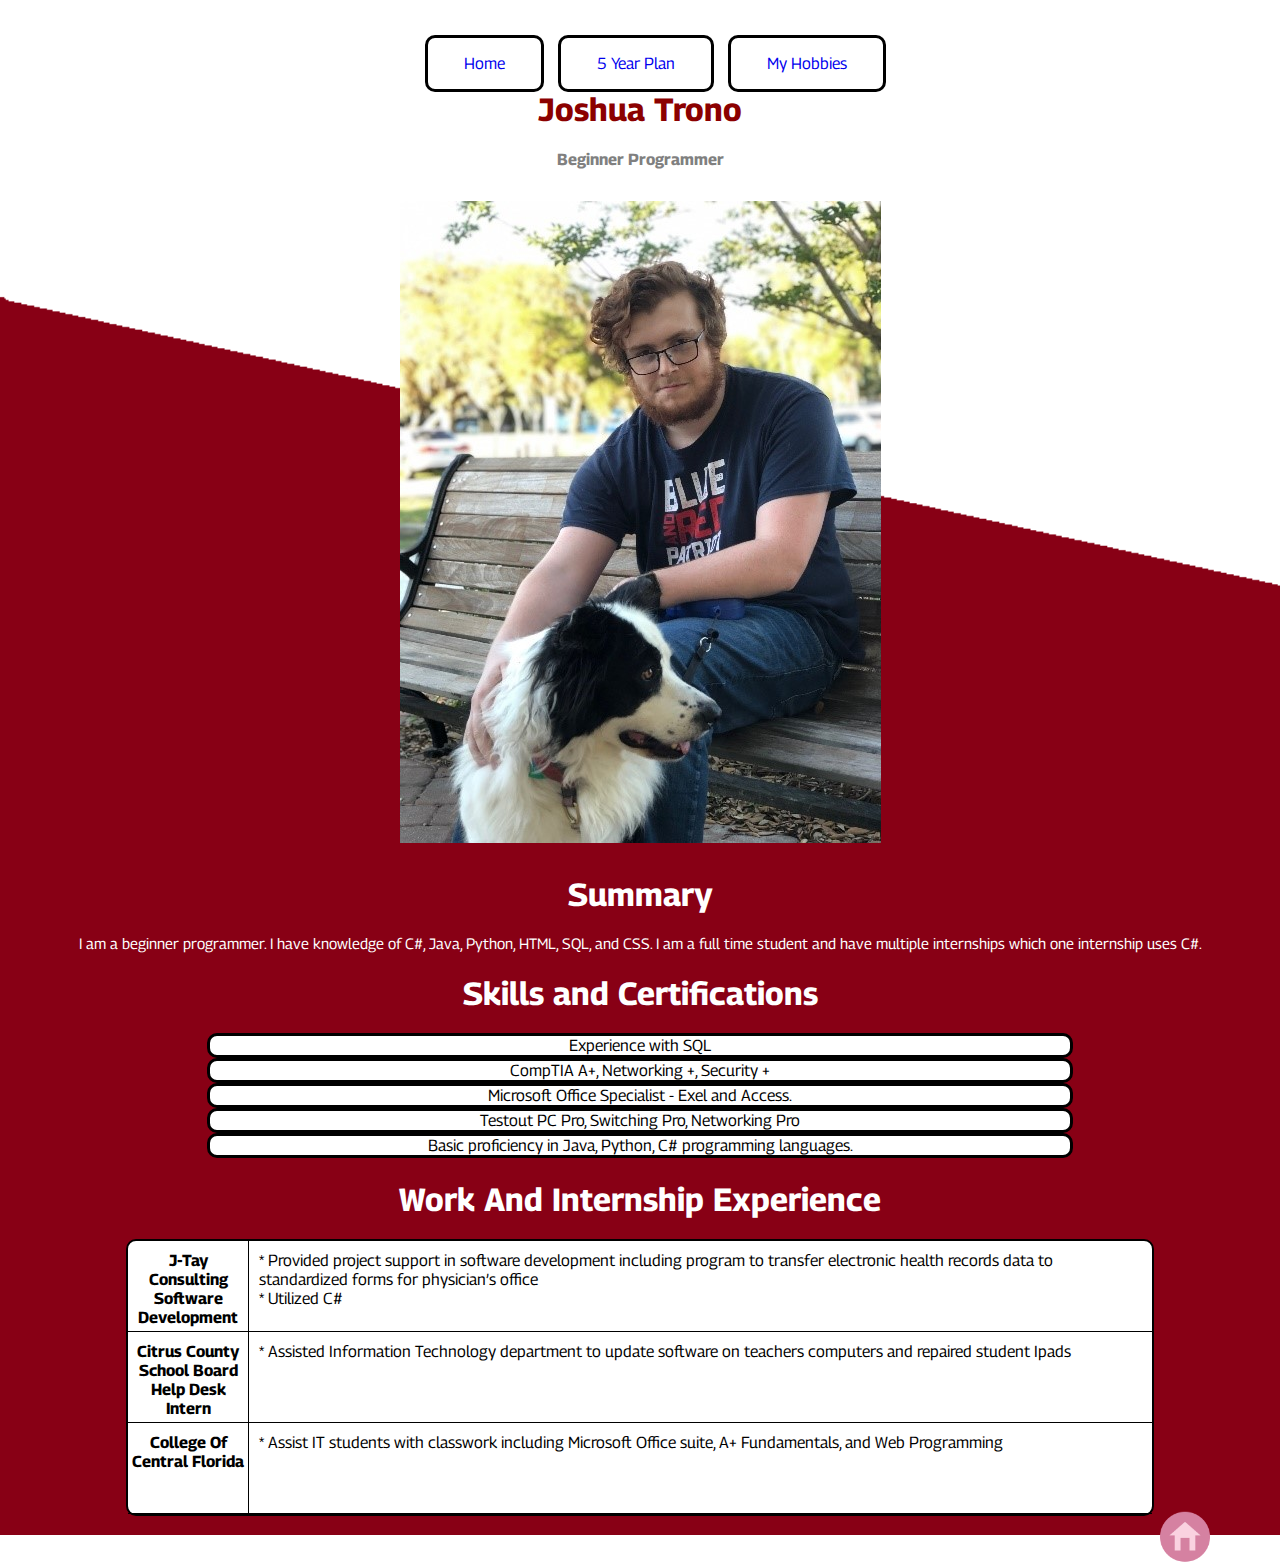
==== index.html @ 9237fd0a "test" ====
<!DOCTYPE>
<html lang="en">
<head>
   <meta charset="utf-8" />
   <meta name="viewport" content="width=device-width, initial-scale=1" />
   <title>Joshua Trono Final Project</title>
   <link href="nav_style.css" rel="stylesheet" />
   <link href="index.css" rel="stylesheet" />
   <script src="topScript.js" defer></script>
</head>
<header>
<nav>
   <ul>
      <li><a href="index.html">Home</a></li>
      <li><a href="fiveYearPlan.html">5 Year Plan</a></li>
      <li><a href="hobbies.html">My Hobbies</a></li>
   </ul>
 </nav>
</header>
<body>

   <div class="container">
      <h1>Joshua Trono</h1>
      <h2>Beginner Programmer</h2>
      <div class="images">
         <img src="./images/Picture1.jpg" alt="photo of me">

      </div>
      </div>
      <div>
      <h1>Summary</h1>
      <p>I am a beginner programmer. I have knowledge of C#, Java, Python, HTML, SQL, and CSS. I am a full time student
         and have multiple internships which one internship uses C#.
      </p>
      <h1>Skills and Certifications</h1>
   </div>
      <ol>
         <li>Experience with SQL</li>
         <li>CompTIA A+, Networking +, Security +</li>
         <li>Microsoft Office Specialist - Exel and Access.</li>
         <li>Testout PC Pro, Switching Pro, Networking Pro</li>
         <li>Basic proficiency in Java, Python, C# programming languages.</li>
       </ol>

   <h1> Work And Internship Experience</h1>
   
   <dl id="experience">
      <dt>J-Tay Consulting<br />Software Development  </dt>
      <dd>* Provided project support in software development including program to transfer
         electronic health records data to standardized forms for physician’s office <br /> 
         * Utilized C#
      </dd>
      <dt>Citrus County School Board<br />Help Desk Intern</dt>
      <dd>* Assisted Information Technology department to update software on teachers
         computers and repaired student Ipads</dd>
      <dt>College Of Central Florida</dt>
      <dd>* Assist IT students with classwork including Microsoft Office suite, A+
         Fundamentals, and Web Programming</dd>
         </dl> 
   
</body>
<footer>
   <div class="bottom">
  
      <button onclick="toTopFunction()" id="myBtn" title="Go To Top"><img src="./images/toTopButton.png"></button>
      </div>
</footer>




</html>
---- nav_style.css ----
@import url('https://fonts.googleapis.com/css2?family=Georama:ital,wght@0,700;1,400&display=swap');

nav {
    display: inline-block;
    list-style-type: none;

    list-style:none;
    margin:0px;
    padding:0px;
    text-align:center;
    width:100%;
    height: 40px;
    font-size: medium;
    font-family: 'Georama', sans-serif;
    
    
}
.nav ul {
    display: inline-block;
    text-align: center;
    width: 100%;
}
li {
    display: inline-block;
    margin-right: 10px;
    padding-right: 20px;
    padding-left: 20px;
    list-style-type: none;
    border-style:solid;
    border-radius: 10px;
    border-spacing: 10px;
    background-color: white;
}
li a {
    text-decoration: none;
    display:inline-block;
    padding: 1rem;
}
#myBtn img {
    width: 50px;
}
#myBtn {
    color: red;
    background: transparent;
    border: none;
    position: absolute;
    right: 5%;

    transform: translateY(-10%);
}




@media only screen and (max-width: 600px) {
    nav {
        width: 100%;
        font-size: 10px;
        float:center;
    }
    nav ul {
        padding: 5px;
    }
    li {
        padding: 1px;
        margin: 0;
    }
    #myBtn {
        color: red;
        background: transparent;
        width: 10%;
        border: none;
        position: absolute;
        right: 2%;
        transform: translateY(-50%);
    }
}
---- index.css ----
@import url('https://fonts.googleapis.com/css2?family=Georama:ital,wght@0,700;1,400&display=swap');

 /* This is for my first page index is mainly about myself plus resume */

html {
    background-image: url("./images/background.png");
    background-repeat: no-repeat; 
    background-size:cover;
    width: 100%;
    overflow: scroll;
    scroll-behavior: smooth;

}
body {
    display: inline;
    width: 100%;
    font-family: 'Georama', sans-serif;
    scroll-behavior: auto;
}
body > img {
    border: 5px;
}
p {
    font-size: 15px;
}
body {
    max-width: 600px;
    margin: 0 auto;
    padding: 0 3rem;
    margin-top: 4rem;
    text-align: center;
}
.container h1 {
    padding-top: 10px;
    color: darkred;
    font-size: 2rem;
}
body h2 {
    color: gray;
    font-size: 1rem;
}
p {
    color: white;

}
.images {
    margin-top: 2rem;
    margin-bottom: 2rem;
}
h1 {
    color: white;
}
ol > li  {
        float: center;
        width: 80%;
        margin: 0 auto;
}
ol {
    padding: 0;
    margin: 0 auto;
    float:center;
    width: 80%;

}

/*list for internship */
dl {
    border: 2px solid black;
    background: white;
    width: 80%;
    margin: 0 auto;
    border-radius: 10px;
    
}
dt {
    float: left;
    clear: left;
    width: 120px;
    height: 70px;
    text-align: center;
    border-bottom: 1px solid black;
    font-weight: bolder;
    padding-top: 10px;
    padding-bottom:10px;


}
dd {
    border-left:1px solid black;
    border-bottom: 1px solid black;
    margin: 0px 0 0 120px;
    padding: 10px;
    color: black;
    text-align: left;
    height:70px;


}
@media only screen and (max-width: 900px) {
    img {
        width: 100%;
    }
    body{
        margin-bottom: 0px;
        padding-bottom: 0px;
        width: 80%;
    }
    ol {
        padding: 0;
        margin: 0 auto;
    }
    h1 {
        color: white;
    }
    dd {
        font-size: 12px;
    }

}
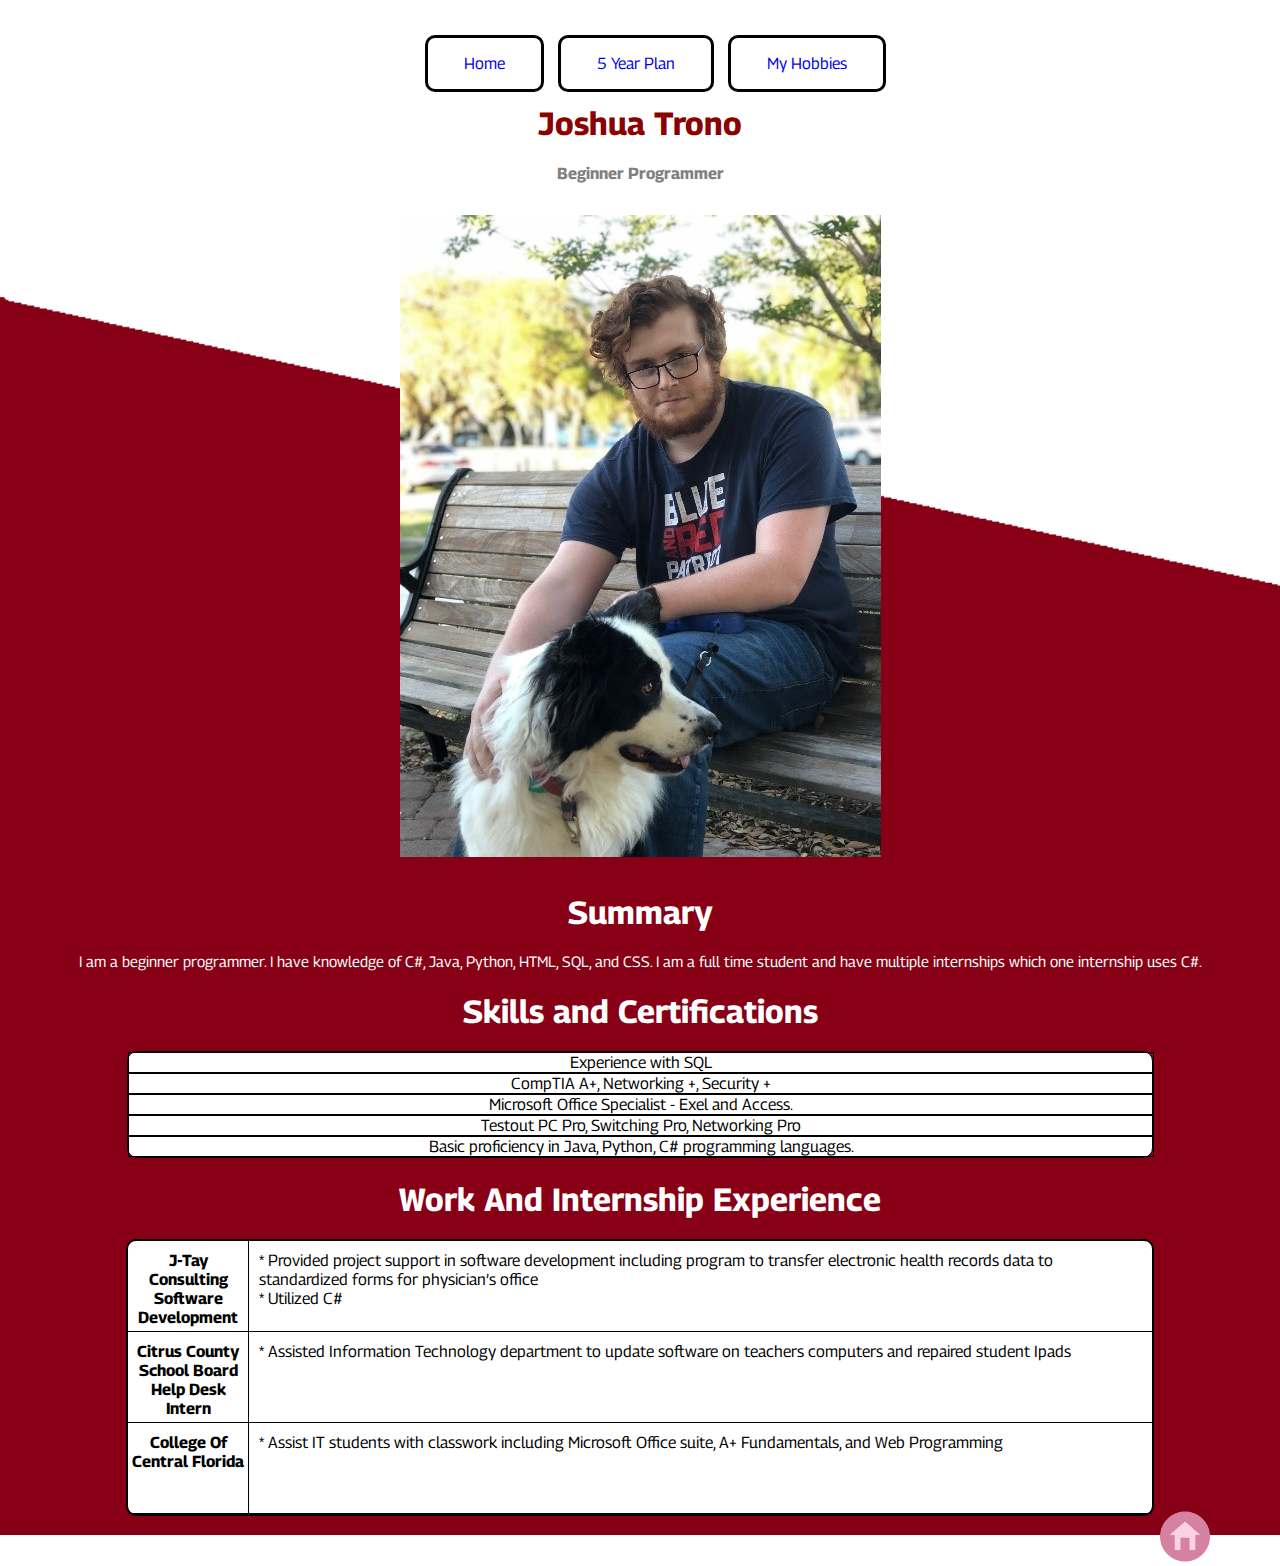
==== commit f5ab843b: "changes" ====
--- a/index.html
+++ b/index.html
@@ -1,4 +1,4 @@
-<!DOCTYPE>
+<!DOCTYPE html>
 <html lang="en">
 <head>
    <meta charset="utf-8" />
--- a/nav_style.css
+++ b/nav_style.css
@@ -20,7 +20,7 @@
     text-align: center;
     width: 100%;
 }
-li {
+nav li {
     display: inline-block;
     margin-right: 10px;
     padding-right: 20px;
@@ -31,7 +31,7 @@
     border-spacing: 10px;
     background-color: white;
 }
-li a {
+nav li a {
     text-decoration: none;
     display:inline-block;
     padding: 1rem;
@@ -52,7 +52,7 @@
 
 
 
-@media only screen and (max-width: 600px) {
+@media only screen and (max-width: 900px) {
     nav {
         width: 100%;
         font-size: 10px;
--- a/index.css
+++ b/index.css
@@ -6,9 +6,7 @@
     background-image: url("./images/background.png");
     background-repeat: no-repeat; 
     background-size:cover;
-    width: 100%;
-    overflow: scroll;
-    scroll-behavior: smooth;
+
 
 }
 body {
@@ -16,6 +14,8 @@
     width: 100%;
     font-family: 'Georama', sans-serif;
     scroll-behavior: auto;
+    overflow: scroll;
+    scroll-behavior: smooth;
 }
 body > img {
     border: 5px;
@@ -96,6 +96,21 @@
 
 
 }
+
+/*for my skills and cert */
+ol {
+    background: white;
+    border: 1px solid black;
+    border-radius: 10px;
+    list-style-type: none;
+
+}
+ol > li {
+    border: 1px solid black;
+    width: 100%;
+}
+
+
 @media only screen and (max-width: 900px) {
     img {
         width: 100%;
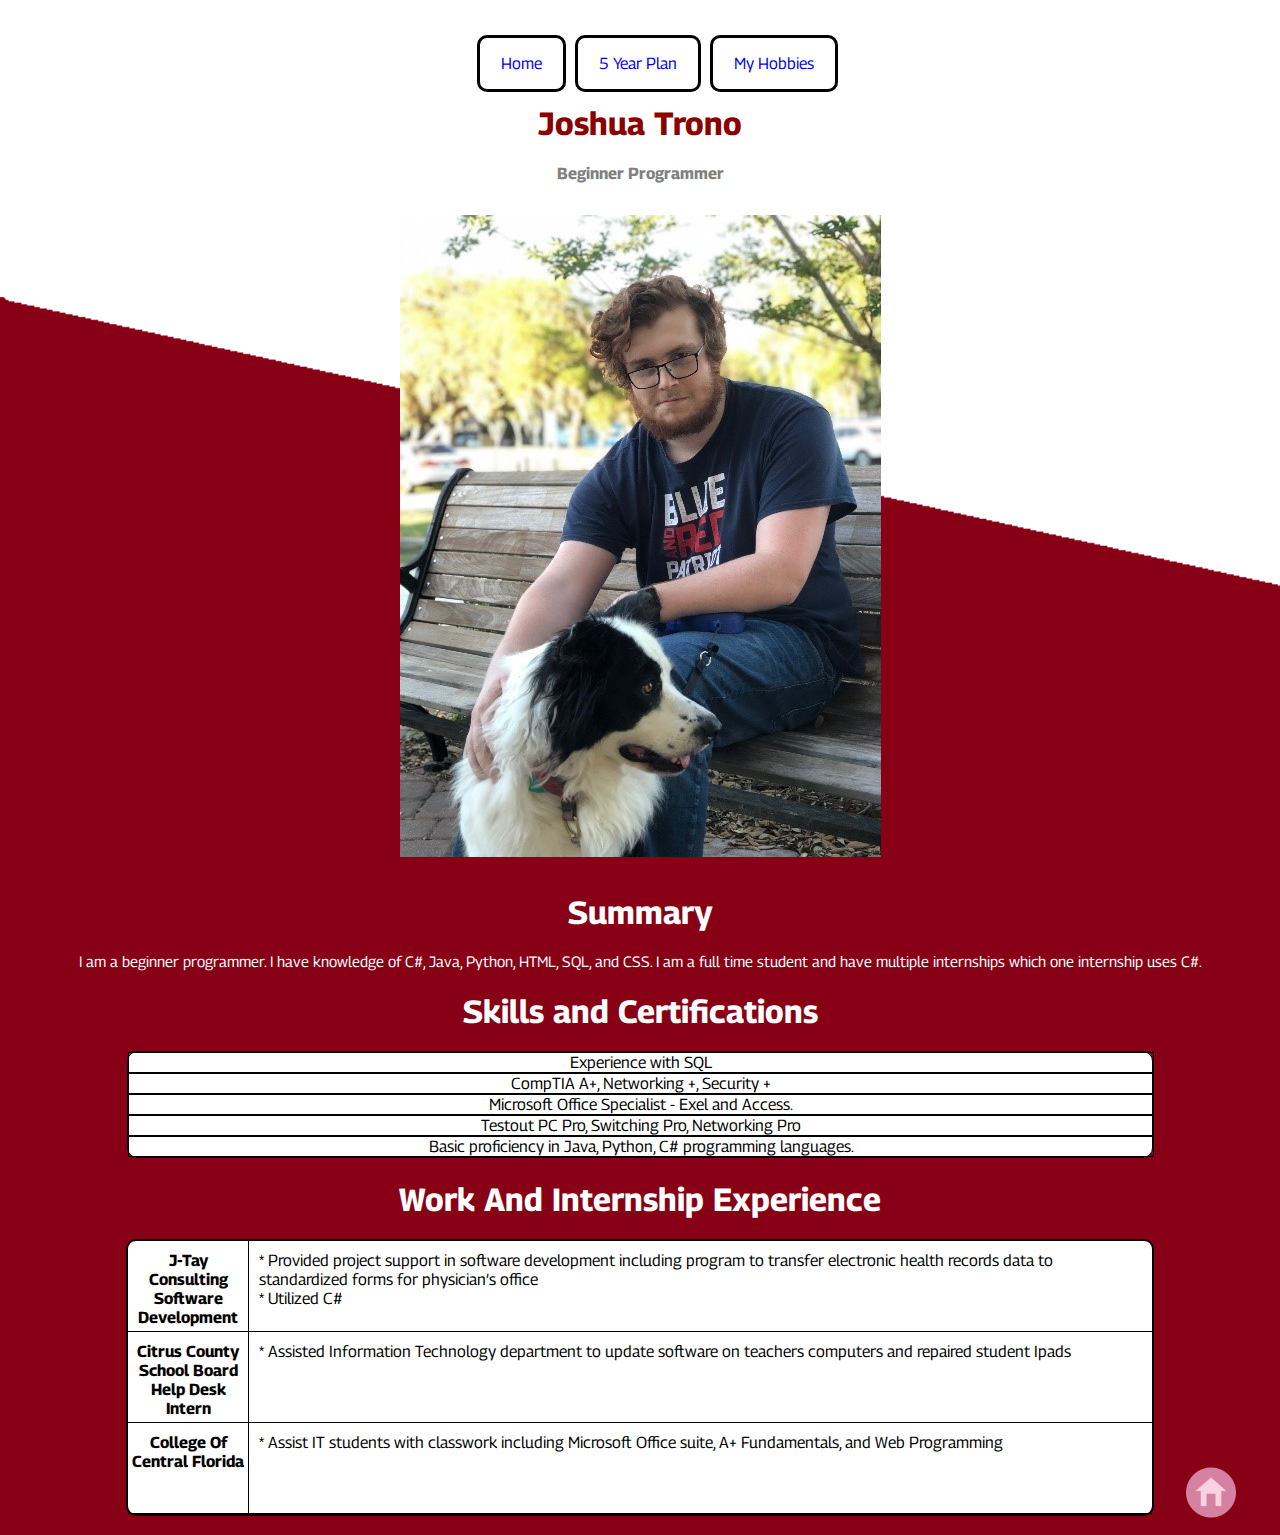
==== commit d17c7358: "test" ====
--- a/index.html
+++ b/index.html
@@ -1,5 +1,6 @@
 <!DOCTYPE html>
 <html lang="en">
+
 <head>
    <meta charset="utf-8" />
    <meta name="viewport" content="width=device-width, initial-scale=1" />
@@ -8,17 +9,18 @@
    <link href="index.css" rel="stylesheet" />
    <script src="topScript.js" defer></script>
 </head>
-<header>
-<nav>
-   <ul>
-      <li><a href="index.html">Home</a></li>
-      <li><a href="fiveYearPlan.html">5 Year Plan</a></li>
-      <li><a href="hobbies.html">My Hobbies</a></li>
-   </ul>
- </nav>
-</header>
+
+
 <body>
-
+   <header>
+      <nav>
+         <ul>
+            <li><a href="index.html">Home</a></li>
+            <li><a href="fiveYearPlan.html">5 Year Plan</a></li>
+            <li><a href="hobbies.html">My Hobbies</a></li>
+         </ul>
+      </nav>
+   </header>
    <div class="container">
       <h1>Joshua Trono</h1>
       <h2>Beginner Programmer</h2>
@@ -26,28 +28,28 @@
          <img src="./images/Picture1.jpg" alt="photo of me">
 
       </div>
-      </div>
-      <div>
+   </div>
+   <div>
       <h1>Summary</h1>
       <p>I am a beginner programmer. I have knowledge of C#, Java, Python, HTML, SQL, and CSS. I am a full time student
          and have multiple internships which one internship uses C#.
       </p>
       <h1>Skills and Certifications</h1>
    </div>
-      <ol>
-         <li>Experience with SQL</li>
-         <li>CompTIA A+, Networking +, Security +</li>
-         <li>Microsoft Office Specialist - Exel and Access.</li>
-         <li>Testout PC Pro, Switching Pro, Networking Pro</li>
-         <li>Basic proficiency in Java, Python, C# programming languages.</li>
-       </ol>
+   <ol>
+      <li>Experience with SQL</li>
+      <li>CompTIA A+, Networking +, Security +</li>
+      <li>Microsoft Office Specialist - Exel and Access.</li>
+      <li>Testout PC Pro, Switching Pro, Networking Pro</li>
+      <li>Basic proficiency in Java, Python, C# programming languages.</li>
+   </ol>
 
    <h1> Work And Internship Experience</h1>
-   
+
    <dl id="experience">
-      <dt>J-Tay Consulting<br />Software Development  </dt>
+      <dt>J-Tay Consulting<br />Software Development </dt>
       <dd>* Provided project support in software development including program to transfer
-         electronic health records data to standardized forms for physician’s office <br /> 
+         electronic health records data to standardized forms for physician’s office <br />
          * Utilized C#
       </dd>
       <dt>Citrus County School Board<br />Help Desk Intern</dt>
@@ -56,17 +58,12 @@
       <dt>College Of Central Florida</dt>
       <dd>* Assist IT students with classwork including Microsoft Office suite, A+
          Fundamentals, and Web Programming</dd>
-         </dl> 
-   
-</body>
-<footer>
-   <div class="bottom">
-  
-      <button onclick="toTopFunction()" id="myBtn" title="Go To Top"><img src="./images/toTopButton.png"></button>
-      </div>
-</footer>
+   </dl>
 
 
+   <button onclick="toTopFunction()" id="myBtn" title="Go To Top"><img src="./images/toTopButton.png"
+         alt="To the Top Button"></button>
 
+</body>
 
 </html>--- a/nav_style.css
+++ b/nav_style.css
@@ -18,13 +18,14 @@
 .nav ul {
     display: inline-block;
     text-align: center;
+    margin: 0;
     width: 100%;
 }
 nav li {
     display: inline-block;
-    margin-right: 10px;
-    padding-right: 20px;
-    padding-left: 20px;
+    margin-right: 5px;
+    padding-right: 5px;
+    padding-left: 5px;
     list-style-type: none;
     border-style:solid;
     border-radius: 10px;
@@ -44,9 +45,9 @@
     background: transparent;
     border: none;
     position: absolute;
-    right: 5%;
-
-    transform: translateY(-10%);
+    right: 3%;
+    margin-left: 0;
+    transform: translateY(-90%);
 }
 
 
@@ -65,13 +66,21 @@
         padding: 1px;
         margin: 0;
     }
+
     #myBtn {
+        display: inline-block;
         color: red;
         background: transparent;
         width: 10%;
+        background-size: cover;
         border: none;
         position: absolute;
-        right: 2%;
-        transform: translateY(-50%);
+        right: 10%;
+        transform: translateY(-80%);
+        margin-left: 0; 
+        padding-left: 30px;
+        padding-right:20px;
     }
+
+    
 }--- a/index.css
+++ b/index.css
@@ -6,7 +6,6 @@
     background-image: url("./images/background.png");
     background-repeat: no-repeat; 
     background-size:cover;
-
 
 }
 body {
@@ -127,8 +126,12 @@
     h1 {
         color: white;
     }
+    dt{
+        padding-bottom:35px;
+    }
     dd {
-        font-size: 12px;
+        font-size: 11px;
+        padding-bottom: 35px;
     }
 
 }